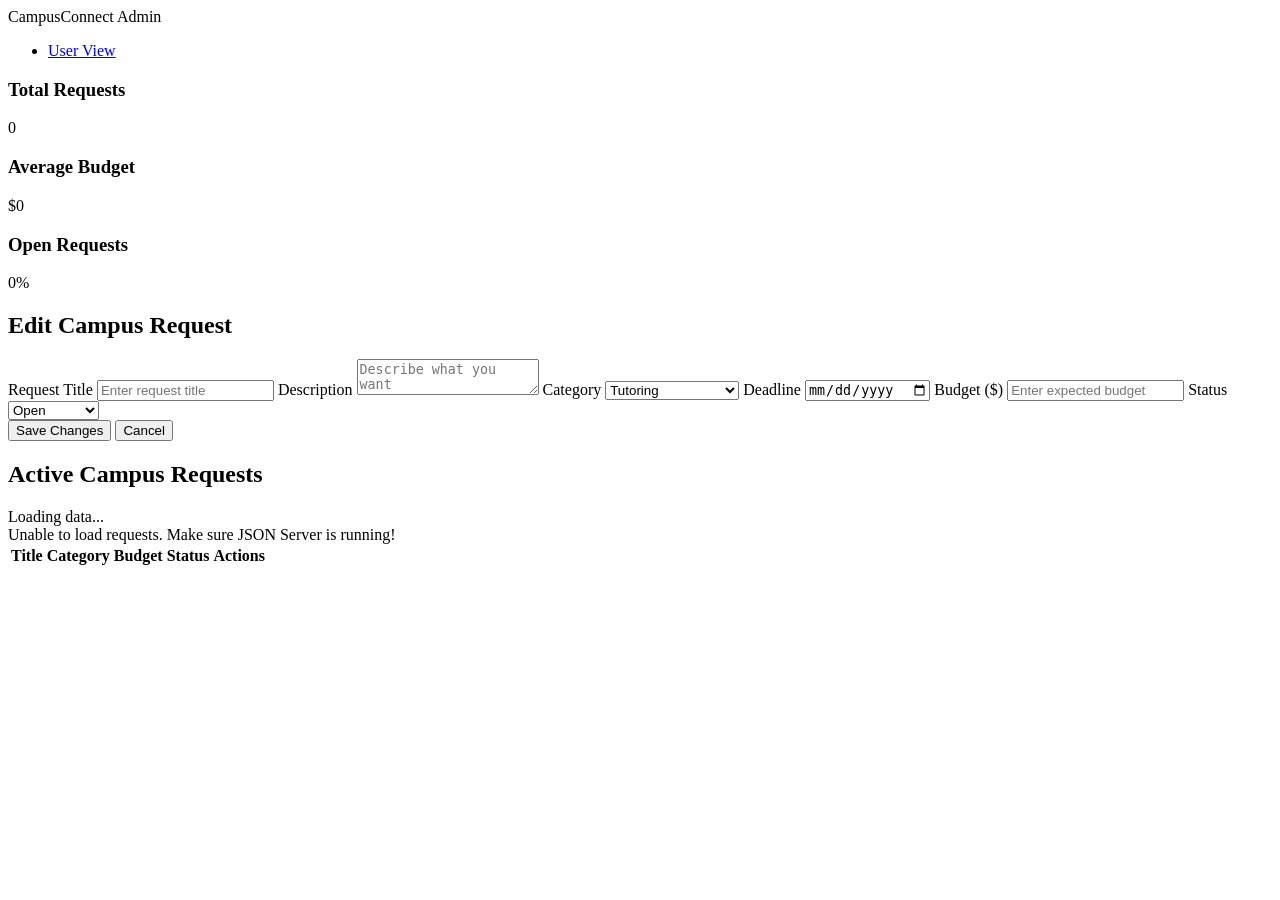
==== admin.html @ a0777a3f "admin.html page is created and styled , also changes color of almost evrything" ====
<!DOCTYPE html>
<html lang="en">
<head>
    <meta charset="UTF-8">
    <meta name="viewport" content="width=device-width, initial-scale=1.0">
    <title>Admin Dashboard - CampusConnect</title>
    <link rel="stylesheet" href="css/style.css">
</head>
<body class="admin-page">

    <nav class="navbar admin-navbar">
        <div class="logo">
            CampusConnect <span class="admin-badge">Admin</span>
        </div>
        <ul class="nav-links">
            <li><a href="home.html" class="register-btn">User View</a></li>
        </ul>
    </nav>

    <main class="admin-container">
        
        <section class="admin-stats">
            <div class="stat-card">
                <h3>Total Requests</h3>
                <p id="stat-total" class="stat-number">0</p>
            </div>
            <div class="stat-card">
                <h3>Average Budget</h3>
                <p id="stat-avg-budget" class="stat-number">$0</p>
            </div>
            <div class="stat-card">
                <h3>Open Requests</h3>
                <p id="stat-open-percentage" class="stat-number">0%</p>
            </div>
        </section>

        <section id="edit-section" class="card admin-edit-card hidden">
            <h2>Edit Campus Request</h2>
            <form id="edit-form" class="fields">
                <input type="hidden" id="edit-id">
                
                <label for="edit-title">Request Title</label>
                <input type="text" id="edit-title" required placeholder="Enter request title">
                
                <label for="edit-description">Description</label>
                <textarea id="edit-description" required placeholder="Describe what you want"></textarea>
                
                <label for="edit-category">Category</label>
                <select id="edit-category">
                    <option value="Tutoring">Tutoring</option>
                    <option value="Graphic Design">Graphic Design</option>
                    <option value="Programming Help">Programming Help</option>
                    <option value="Laptop Repair">Laptop Repair</option>
                    <option value="Photography">Photography</option>
                    <option value="Other">Other</option>
                </select>

                <label for="edit-deadline">Deadline</label>
                <input type="date" id="edit-deadline" required>

                <label for="edit-budget">Budget ($)</label>
                <input type="number" id="edit-budget" required placeholder="Enter expected budget">

                <label for="edit-status">Status</label>
                <select id="edit-status">
                    <option value="Open">Open</option>
                    <option value="In Progress">In Progress</option>
                    <option value="Completed">Completed</option>
                </select>

                <div class="form-actions">
                    <button type="submit" class="save-btn">Save Changes</button>
                    <button type="button" id="cancel-edit" class="cancel-btn">Cancel</button>
                </div>
            </form>
        </section>

        <section class="admin-table-section">
            <h2>Active Campus Requests</h2>
            
            <div id="admin-loading" class="status-message">Loading data...</div>
            <div id="admin-error" class="status-message error-message hidden">Unable to load requests. Make sure JSON Server is running!</div>
            
            <div class="table-responsive">
                <table class="admin-table">
                    <thead>
                        <tr>
                            <th>Title</th>
                            <th>Category</th>
                            <th>Budget</th>
                            <th>Status</th>
                            <th>Actions</th>
                        </tr>
                    </thead>
                    <tbody id="admin-requests-table">

                    </tbody>
                </table>
            </div>
        </section>

    </main>

    <script src="js/admin.js"></script>
</body>
</html>
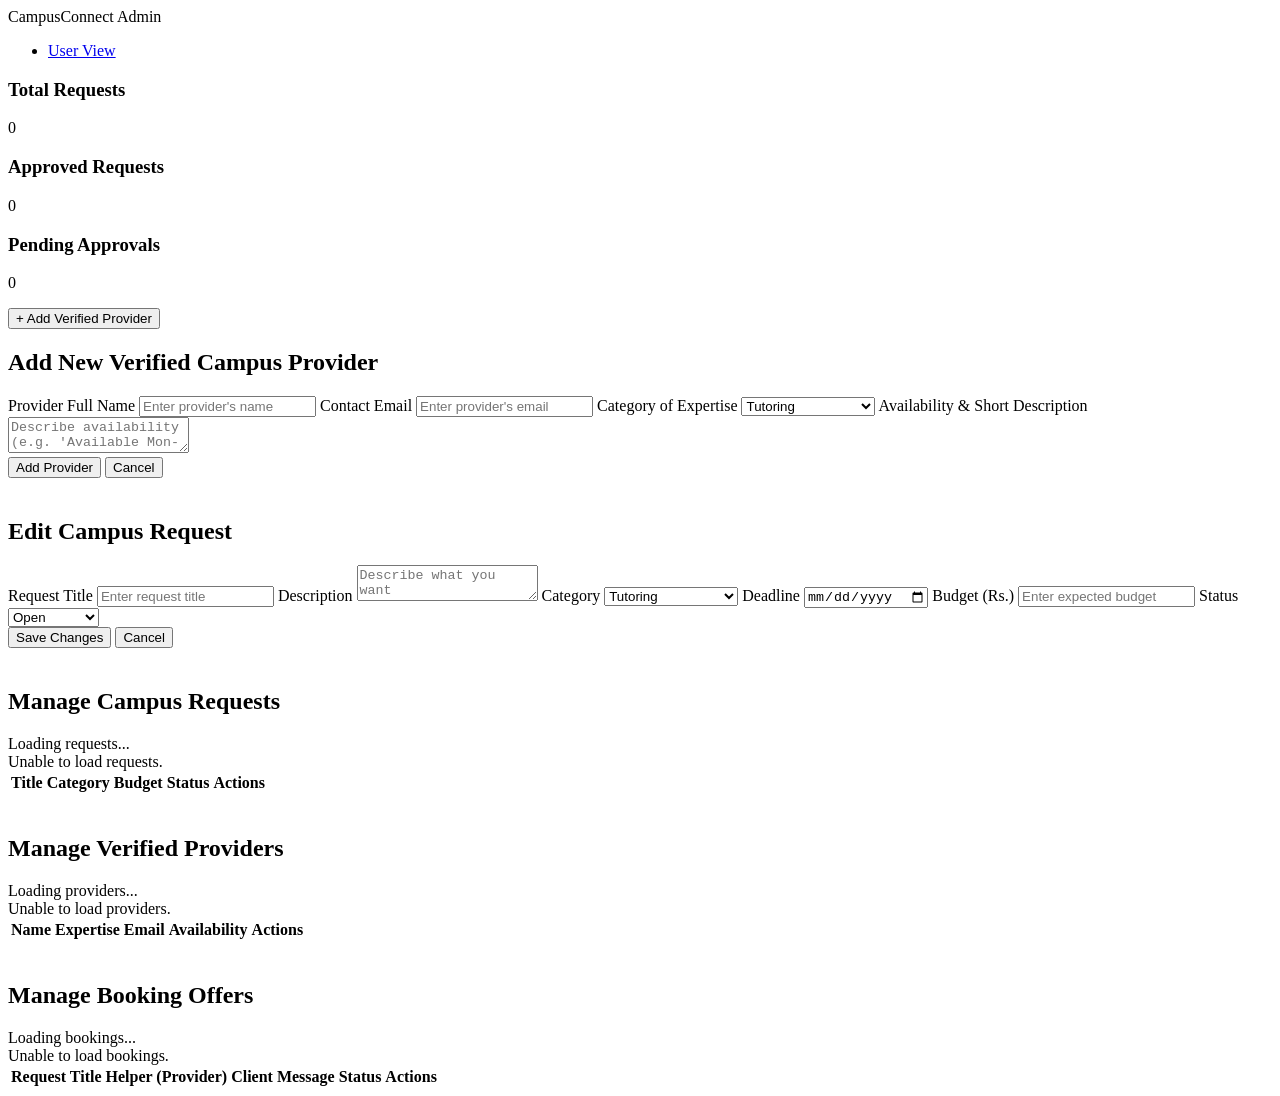
==== commit a85bb351: "created admin.html and admin.js" ====
--- a/admin.html
+++ b/admin.html
@@ -22,19 +22,52 @@
         <section class="admin-stats">
             <div class="stat-card">
                 <h3>Total Requests</h3>
-                <p id="stat-total" class="stat-number">0</p>
+                <p id="stat-total-requests" class="stat-number">0</p>
             </div>
             <div class="stat-card">
-                <h3>Average Budget</h3>
-                <p id="stat-avg-budget" class="stat-number">$0</p>
+                <h3>Approved Requests</h3>
+                <p id="stat-approved-requests" class="stat-number">0</p>
             </div>
             <div class="stat-card">
-                <h3>Open Requests</h3>
-                <p id="stat-open-percentage" class="stat-number">0%</p>
+                <h3>Pending Approvals</h3>
+                <p id="stat-pending-approvals" class="stat-number">0</p>
             </div>
         </section>
 
-        <section id="edit-section" class="card admin-edit-card hidden">
+        <div class="admin-action-trigger" style="text-align: left;">
+            <button id="toggle-provider-btn" class="add-provider-trigger-btn">+ Add Verified Provider</button>
+        </div>
+
+        <section id="provider-form-container" class="card admin-edit-card hidden" style="margin-bottom: 40px;">
+            <h2>Add New Verified Campus Provider</h2>
+            <form id="provider-form" class="fields">
+                <label for="provider-name">Provider Full Name</label>
+                <input type="text" id="provider-name" required placeholder="Enter provider's name">
+                
+                <label for="provider-email">Contact Email</label>
+                <input type="email" id="provider-email" required placeholder="Enter provider's email">
+                
+                <label for="provider-category">Category of Expertise</label>
+                <select id="provider-category">
+                    <option value="Tutoring">Tutoring</option>
+                    <option value="Graphic Design">Graphic Design</option>
+                    <option value="Programming Help">Programming Help</option>
+                    <option value="Laptop Repair">Laptop Repair</option>
+                    <option value="Photography">Photography</option>
+                    <option value="Other">Other</option>
+                </select>
+
+                <label for="provider-avail">Availability & Short Description</label>
+                <textarea id="provider-avail" required placeholder="Describe availability (e.g. 'Available Mon-Wed 10 AM - 4 PM')"></textarea>
+
+                <div class="form-actions">
+                    <button type="submit" class="save-btn">Add Provider</button>
+                    <button type="button" id="cancel-provider" class="cancel-btn">Cancel</button>
+                </div>
+            </form>
+        </section>
+
+        <section id="edit-section" class="card admin-edit-card hidden" style="margin-bottom: 40px;">
             <h2>Edit Campus Request</h2>
             <form id="edit-form" class="fields">
                 <input type="hidden" id="edit-id">
@@ -58,7 +91,7 @@
                 <label for="edit-deadline">Deadline</label>
                 <input type="date" id="edit-deadline" required>
 
-                <label for="edit-budget">Budget ($)</label>
+                <label for="edit-budget">Budget (Rs.)</label>
                 <input type="number" id="edit-budget" required placeholder="Enter expected budget">
 
                 <label for="edit-status">Status</label>
@@ -76,10 +109,9 @@
         </section>
 
         <section class="admin-table-section">
-            <h2>Active Campus Requests</h2>
-            
-            <div id="admin-loading" class="status-message">Loading data...</div>
-            <div id="admin-error" class="status-message error-message hidden">Unable to load requests. Make sure JSON Server is running!</div>
+            <h2>Manage Campus Requests</h2>
+            <div id="admin-requests-loading" class="status-message">Loading requests...</div>
+            <div id="admin-requests-error" class="status-message error-message hidden">Unable to load requests.</div>
             
             <div class="table-responsive">
                 <table class="admin-table">
@@ -93,7 +125,52 @@
                         </tr>
                     </thead>
                     <tbody id="admin-requests-table">
+                    </tbody>
+                </table>
+            </div>
+        </section>
 
+        <section class="admin-table-section" style="margin-top: 40px;">
+            <h2>Manage Verified Providers</h2>
+            <div id="admin-providers-loading" class="status-message">Loading providers...</div>
+            <div id="admin-providers-error" class="status-message error-message hidden">Unable to load providers.</div>
+            
+            <div class="table-responsive">
+                <table class="admin-table">
+                    <thead>
+                        <tr>
+                            <th>Name</th>
+                            <th>Expertise</th>
+                            <th>Email</th>
+                            <th>Availability</th>
+                            <th>Actions</th>
+                        </tr>
+                    </thead>
+                    <tbody id="admin-providers-table">
+                    </tbody>
+                </table>
+            </div>
+        </section>
+
+        <section class="admin-table-section" style="margin-top: 40px;">
+            <h2>Manage Booking Offers</h2>
+            <div id="admin-bookings-loading" class="status-message">Loading bookings...</div>
+            <div id="admin-bookings-error" class="status-message error-message hidden">Unable to load bookings.</div>
+            
+            <div class="table-responsive">
+                <table class="admin-table">
+                    <thead>
+                        <tr>
+                            <th>Request Title</th>
+                            <th>Helper (Provider)</th>
+                            <th>Client</th>
+                            <th>Message</th>
+                            <th>Status</th>
+                            <th>Actions</th>
+                        </tr>
+                    </thead>
+                    <tbody id="admin-bookings-table">
+                        <!-- Dynamic rows -->
                     </tbody>
                 </table>
             </div>
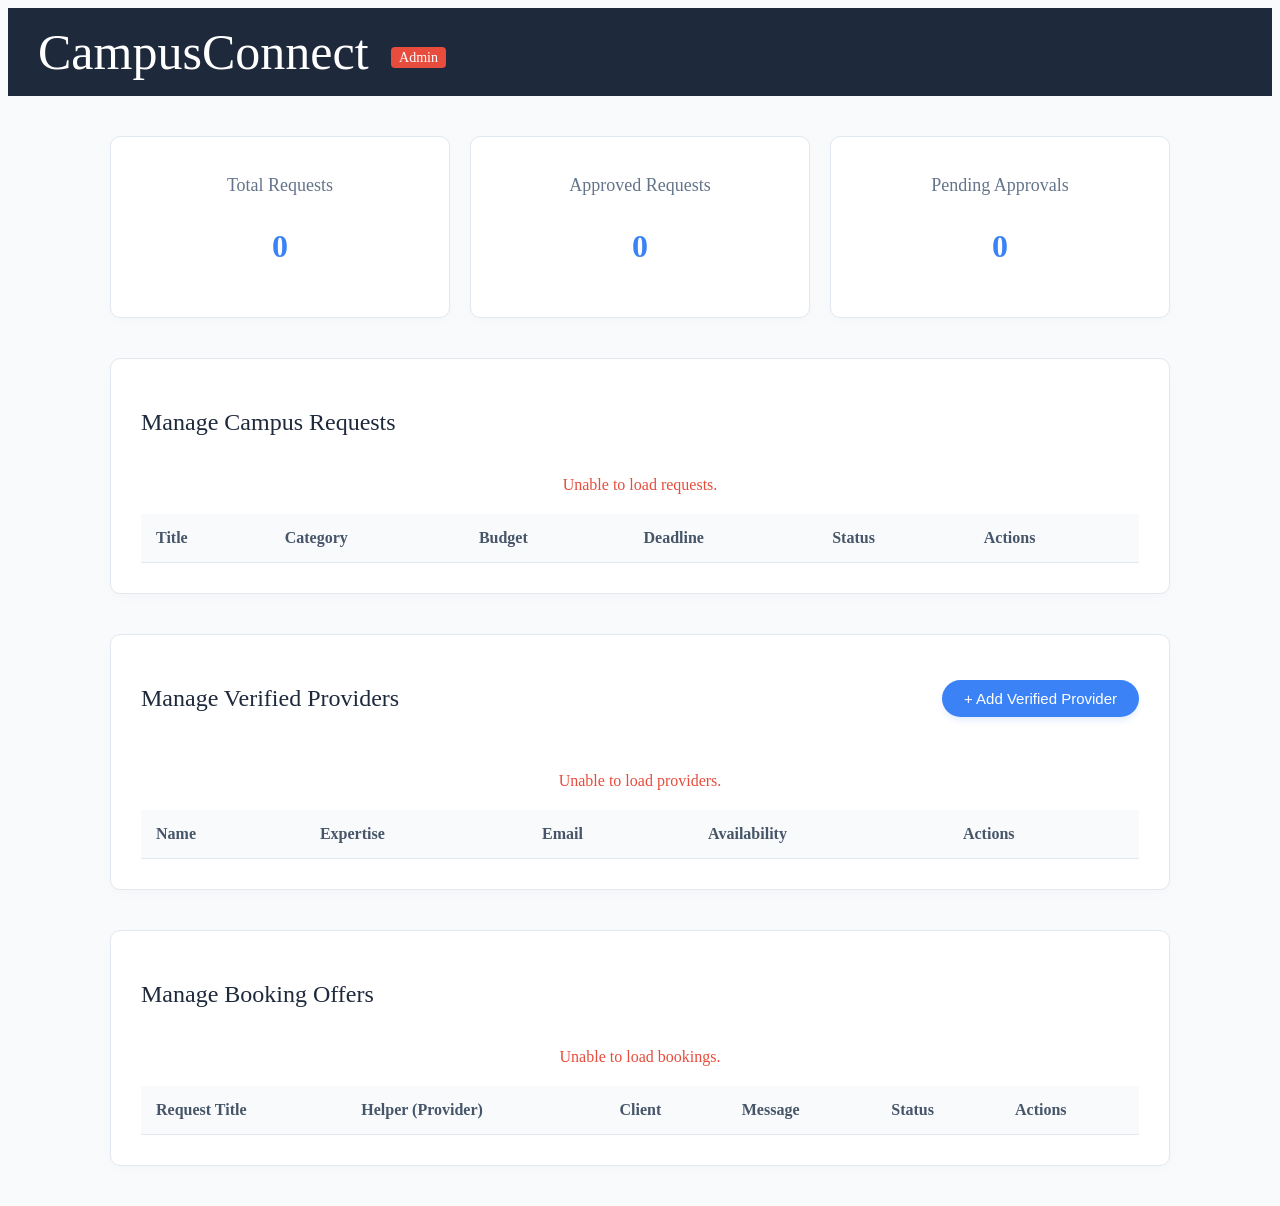
==== commit 2217d5b4: "final clear working version of project" ====
--- a/admin.html
+++ b/admin.html
@@ -4,7 +4,7 @@
     <meta charset="UTF-8">
     <meta name="viewport" content="width=device-width, initial-scale=1.0">
     <title>Admin Dashboard - CampusConnect</title>
-    <link rel="stylesheet" href="css/style.css">
+    <link rel="stylesheet" href="style.css">
 </head>
 <body class="admin-page">
 
@@ -12,9 +12,9 @@
         <div class="logo">
             CampusConnect <span class="admin-badge">Admin</span>
         </div>
-        <ul class="nav-links">
-            <li><a href="home.html" class="register-btn">User View</a></li>
-        </ul>
+        <!-- <ul class="nav-links">
+            <li><a href="index.html#home" class="register-btn">User View</a></li>
+        </ul> -->
     </nav>
 
     <main class="admin-container">
@@ -32,39 +32,6 @@
                 <h3>Pending Approvals</h3>
                 <p id="stat-pending-approvals" class="stat-number">0</p>
             </div>
-        </section>
-
-        <div class="admin-action-trigger" style="text-align: left;">
-            <button id="toggle-provider-btn" class="add-provider-trigger-btn">+ Add Verified Provider</button>
-        </div>
-
-        <section id="provider-form-container" class="card admin-edit-card hidden" style="margin-bottom: 40px;">
-            <h2>Add New Verified Campus Provider</h2>
-            <form id="provider-form" class="fields">
-                <label for="provider-name">Provider Full Name</label>
-                <input type="text" id="provider-name" required placeholder="Enter provider's name">
-                
-                <label for="provider-email">Contact Email</label>
-                <input type="email" id="provider-email" required placeholder="Enter provider's email">
-                
-                <label for="provider-category">Category of Expertise</label>
-                <select id="provider-category">
-                    <option value="Tutoring">Tutoring</option>
-                    <option value="Graphic Design">Graphic Design</option>
-                    <option value="Programming Help">Programming Help</option>
-                    <option value="Laptop Repair">Laptop Repair</option>
-                    <option value="Photography">Photography</option>
-                    <option value="Other">Other</option>
-                </select>
-
-                <label for="provider-avail">Availability & Short Description</label>
-                <textarea id="provider-avail" required placeholder="Describe availability (e.g. 'Available Mon-Wed 10 AM - 4 PM')"></textarea>
-
-                <div class="form-actions">
-                    <button type="submit" class="save-btn">Add Provider</button>
-                    <button type="button" id="cancel-provider" class="cancel-btn">Cancel</button>
-                </div>
-            </form>
         </section>
 
         <section id="edit-section" class="card admin-edit-card hidden" style="margin-bottom: 40px;">
@@ -108,6 +75,7 @@
             </form>
         </section>
 
+        <!-- 1. MANAGE REQUESTS SECTION -->
         <section class="admin-table-section">
             <h2>Manage Campus Requests</h2>
             <div id="admin-requests-loading" class="status-message">Loading requests...</div>
@@ -120,6 +88,7 @@
                             <th>Title</th>
                             <th>Category</th>
                             <th>Budget</th>
+                            <th>Deadline</th> <!-- Task 1: Added Column Header -->
                             <th>Status</th>
                             <th>Actions</th>
                         </tr>
@@ -130,8 +99,42 @@
             </div>
         </section>
 
+        <!-- 2. MANAGE VERIFIED PROVIDERS (Relocated Add Button Control & Form to Top) -->
         <section class="admin-table-section" style="margin-top: 40px;">
-            <h2>Manage Verified Providers</h2>
+            <div class="table-header-flex" style="display: flex; justify-content: space-between; align-items: center; margin-bottom: 20px;">
+                <h2>Manage Verified Providers</h2>
+                <button id="toggle-provider-btn" class="add-provider-trigger-btn" style="margin-bottom: 0;">+ Add Verified Provider</button>
+            </div>
+
+            <section id="provider-form-container" class="card admin-edit-card hidden" style="margin-bottom: 40px; border: 1px solid #cbd5e1; box-shadow: none;">
+                <h2>Add New Verified Campus Provider</h2>
+                <form id="provider-form" class="fields">
+                    <label for="provider-name">Provider Full Name</label>
+                    <input type="text" id="provider-name" required placeholder="Enter provider's name">
+                    
+                    <label for="provider-email">Contact Email</label>
+                    <input type="email" id="provider-email" required placeholder="Enter provider's email">
+                    
+                    <label for="provider-category">Category of Expertise</label>
+                    <select id="provider-category">
+                        <option value="Tutoring">Tutoring</option>
+                        <option value="Graphic Design">Graphic Design</option>
+                        <option value="Programming Help">Programming Help</option>
+                        <option value="Laptop Repair">Laptop Repair</option>
+                        <option value="Photography">Photography</option>
+                        <option value="Other">Other</option>
+                    </select>
+
+                    <label for="provider-avail">Availability & Short Description</label>
+                    <textarea id="provider-avail" required placeholder="Describe availability (e.g. 'Available Mon-Wed 10 AM - 4 PM')"></textarea>
+
+                    <div class="form-actions">
+                        <button type="submit" class="save-btn">Add Provider</button>
+                        <button type="button" id="cancel-provider" class="cancel-btn">Cancel</button>
+                    </div>
+                </form>
+            </section>
+
             <div id="admin-providers-loading" class="status-message">Loading providers...</div>
             <div id="admin-providers-error" class="status-message error-message hidden">Unable to load providers.</div>
             
@@ -152,6 +155,7 @@
             </div>
         </section>
 
+        <!-- 3. MANAGE BOOKING OFFERS -->
         <section class="admin-table-section" style="margin-top: 40px;">
             <h2>Manage Booking Offers</h2>
             <div id="admin-bookings-loading" class="status-message">Loading bookings...</div>
@@ -170,7 +174,6 @@
                         </tr>
                     </thead>
                     <tbody id="admin-bookings-table">
-                        <!-- Dynamic rows -->
                     </tbody>
                 </table>
             </div>
@@ -178,6 +181,6 @@
 
     </main>
 
-    <script src="js/admin.js"></script>
+    <script src="admin.js"></script>
 </body>
 </html>
--- a/style.css
+++ b/style.css
@@ -0,0 +1,1469 @@
+*, *:before, *:after {
+    box-sizing: border-box !important;
+}
+
+body {
+    background-color: #f8fafc; 
+    color: #1e293b;            
+    /* font-family: sans-serif;    */
+}
+
+.navbar{
+    display: flex;
+    justify-content: space-between;
+    align-items: center ;
+    padding: 20px;
+    width: 100%;
+    box-sizing: border-box;
+}
+.logo{
+    font-size: 50px;
+    font-weight: 100;
+}
+.nav-links{
+    /* transition: o.4s; */
+    display: flex;
+    /* display: inline-block; */
+    gap: 30px;
+    list-style: none;
+}
+/* .nav-links a{
+    display: inline-block;
+    line-height: 1;
+} */
+
+.user-actions{
+    gap: 10px;
+    display: flex;
+    align-items: center;
+    /* border: 1px solid red; */
+}
+
+.user-profile-link {
+    text-decoration: none !important;
+    transition: 0.3s;
+    display: inline-block;
+}
+
+.user-profile-link:hover .user-profile {
+    color: #3b82f6; 
+    cursor: pointer;
+    transform: scale(1.05); 
+}
+
+/* .login-nav-btn {
+    transition: 0.4s;
+    display: inline-block;
+    border: 2px solid #3b82f6; 
+    color: #3b82f6 !important; 
+    padding: 3px 26px; 
+    border-radius: 10px;
+    text-decoration: none;
+    font-size: 16px;
+    font-weight: 500;
+}
+
+.login-nav-btn:hover {
+    background-color: rgba(59, 130, 246, 0.08); 
+    transform: translateY(-4px);
+    box-shadow: 0 4px 10px rgba(59, 130, 246, 0.15);
+} */
+
+/* .register-btn{
+    transition: 0.4s;
+    display: inline-block;
+    background-color: #3b82f6;
+    color: white;
+    padding: 5px 30px;
+    border-radius: 10px;
+    text-decoration: none; */
+    /* transform: translateY(-4px); */
+    /* box-shadow: 0 4px 10px rgb(0, 0, 0.5); */
+/* } */
+/* .register-btn:hover{
+    transform: translateY(-4px);
+    box-shadow: 0 4px 10px rgba(0, 0, 0, 0.5) ;
+    background-color: #2563eb;
+} */
+
+
+.nav-links a.login-nav-btn,
+.nav-links a.register-btn {
+    background-color: #3b82f6 !important; 
+    color: #ffffff !important;            
+    padding: 8px 24px !important;        
+    font-size: 16px !important;           
+    font-weight: 500 !important;
+    border-radius: 10px !important;
+    border: none !important;              
+    transition: 0.4s;
+    display: inline-block;
+    text-decoration: none !important;
+}
+
+.nav-links a.login-nav-btn:hover,
+.nav-links a.register-btn:hover {
+    background-color: #2563eb !important; 
+    transform: translateY(-4px);
+    box-shadow: 0 4px 10px rgba(0,0, 0, 0.3);
+}
+
+.nav-links a{
+    text-decoration: none;
+    color: black;
+    font-size: 20px;
+    font-weight: 500;
+}
+
+.hero{
+    padding: 40px 20px;
+    /* content: 10px 18px; */
+    background: linear-gradient(135deg, #1e293b 0%, #3b82f6 100%); 
+    /* background-color: rgb(132, 180, 202); */
+    color: white;
+}
+
+.hero-content{
+    text-align: center;
+}
+
+.hero-content h1{
+    /* padding: 40px 20px; */
+    font-size: 48px;
+    margin-bottom: 20px;
+}
+
+.hero-content p{
+    /* padding: 10px; */
+    /* text-align: ; */
+    font-size: 18px;
+    margin-bottom: 25px;
+}
+
+.hero-btn{
+    transition: 0.4s;
+    display: inline-block;
+    background-color: #3b82f6;
+    color: white;
+    padding: 10px 18px;
+    border-radius: 10px;
+    text-decoration: none;
+}
+.hero-btn:hover{
+    transform: translateY(-4px);
+    box-shadow: 0 4px 10px rgba(0, 0, 0, 0.5);
+    background-color: #2563eb;
+}
+
+/* .categories{
+    display: grid;
+    grid-template-columns: max-content;
+     gap: 10px; 
+}
+
+ .category-grid{
+    gap: 30px;
+    padding: 10px 18px;
+    box-shadow: inset;
+} */ 
+
+.categories{
+    padding: 60px 20px;
+    text-align: center;
+}
+
+.categories h2{
+    font-size: 30px;
+    font-weight: 100;
+}
+
+.category-grid{
+    /* border: 2px solid black; */
+    display: grid;
+    grid-template-columns:1fr 1fr 1fr ; /*repeat(3,1fr);/*100px 100px 100px;
+    /* grid-template-rows: 100px 100px;  */
+    gap: 30px;
+    margin-top: 30px; 
+}
+
+.category-card{
+    /* border: 2px solid black; */
+    /* height: 55px;
+    width: 55px; */
+    border: 1px solid #e2e8f0;
+    transition: 0.4s; 
+    padding: 20px; 
+    background: #ffffff;
+    border-radius: 10px;
+    box-shadow: 0 4px 10px rgba(0,0,0,0.05); 
+}
+
+.category-card:hover{
+    box-shadow:4px 8px 20px rgba(0,0,0,0.5);
+    /* transition: 0.4s; */
+    transform: translateY(-4px); /*(4px)*/
+}
+
+.how-it-works{
+
+    text-align: center;
+    padding: 40px;
+}
+.how-it-works h2{
+    font-size: 30px;
+    font-weight: 100;
+}
+.steps{
+    display: flex;
+    /* flex: 1; */
+    gap: 30px;
+    /* background-color: antiquewhite; */
+}
+
+.step-card{
+    flex: 1;
+    background-color: antiquewhite;
+    border-radius: 10px;
+    box-shadow: 0 4px 12px rgba(0,0,0,0.15);/* box-shadow: 4px 8px 20px rgb(78, 75, 75); */
+    padding: 30px;
+}
+
+
+/* .page_header{
+    text-align: center;
+}
+
+.fields{
+    text-align: center;
+}
+
+.card h2{
+    text-align: center;
+}
+
+.card p{
+    text-align: center;
+} */
+
+.register{
+    /* border-radius: 10px; */
+    display: flex;
+    flex-direction: column;
+    align-items: center;
+    min-height: 100vh;
+    /* padding: 40px;
+    width: 500px; */
+    /* box-shadow: 0 8px 20px rgba(0,0,0,0.15);
+    background-color: white; */
+}
+
+/* .card{
+    /* gap: 30px; */
+/* }  */
+
+.card{
+    /* text-align: center; */
+    background-color: white;
+    box-shadow: 3 10px 25px rgba(0,0,0,0.3);
+    padding: 40px;
+    width:  500px;
+    /* height: 400px; */
+    /* margin-left: 350px; */
+    border-radius: 20px;
+    /* padding-left: 40px; */
+    /* margin-butto: 40px; */
+}
+
+.fields{
+    display: flex ;
+    flex-direction: column; 
+    /* padding: 100px ; */
+    gap:10px;
+}
+.form_group{
+    display: flex;
+    flex-direction: column;
+    gap: 10px;
+}
+
+.fields input{
+
+    border: 2px solid  gray;
+    border-radius: 8px;
+    padding: 10px;
+    width: 100%;
+    font-size: 16px;
+    transition: 0.4s;
+    outline: none;
+    /* height: fit-content; */
+}
+.fields label{
+    margin-top: 8px;
+    font-size: larger;
+    font-weight: 100;
+}
+.fields input:focus{
+    border-color: rgb(127, 144, 255);
+    box-shadow: 3px 10px 25px rgba(0,0,0,0.3);
+}
+
+.fields button{
+    /* transition: 0.4s; */
+    /* border: black; */
+    /* display: inline; */
+    font-size: large;
+    cursor: pointer;
+    background-color: #3b82f6;
+    border: none;
+    color: white;
+    padding: 10px 18px;
+    border-radius: 10px;
+    transition: 0.3s;
+    /* box-shadow: rgb(0, 0, 0.5) */
+}
+
+
+.fields button:hover{
+    background-color: #2563eb;
+    transform: translateY(-4px); 
+    box-shadow: 3px 10px 25px rgba(0,0,0,0.3);
+}  
+
+.register p{
+    /* background-color:; */
+    font-size: larger;
+}
+.register p a{
+    display: inline-block;
+    transition: all 0.3s ease;
+    text-decoration: none;
+    background-color: #3b82f6;
+    color: white;
+    border-radius: 8px;
+    padding: 4px 8px;
+}
+.register p a:hover{
+    /* display: inline; */
+    background-color: #2563eb;
+    transform: translateY(-4px); 
+    box-shadow: 3px 10px 25px rgba(0,0,0,0.3);
+}
+
+nav .user-actions input{
+    border-radius: 10px;
+    font-size: 14px;
+    border-color: rgb(187, 188, 196);
+    /* box-shadow: 3px 10px 25px rgba(0,0,0,0.3); */
+    padding: 6px 10px;
+    /* outline: ; */
+    transition: all 0.3s ease;
+    outline: none;
+}
+
+.search-container {
+    position: relative;
+    display: inline-block;
+}
+
+.search-results-dropdown {
+    position: absolute;
+    top: 100%;
+    left: 0;
+    width: 100%;
+    background-color: #ffffff;
+    border: 1px solid #cbd5e1;
+    border-radius: 8px;
+    box-shadow: 0 10px 15px -3px rgba(0, 0, 0, 0.1);
+    z-index: 1000;
+    max-height: 250px;
+    overflow-y: auto;
+    margin-top: 5px;
+}
+
+.search-item-link {
+    display: block;
+    padding: 10px 15px;
+    color: #1e293b;
+    text-decoration: none !important;
+    font-size: 14px;
+    font-weight: 500;
+    transition: 0.2s;
+    border-bottom: 1px solid #f1f5f9;
+    text-align: left;
+}
+
+.search-item-link:last-child {
+    border-bottom: none;
+}
+
+.search-item-link:hover {
+    background-color: #f1f5f9;
+    color: #3b82f6; 
+}
+
+
+
+.search-no-results {
+    color: #64748b !important;        
+    cursor: default !important;      
+    background-color: transparent !important;
+}
+
+.search-no-results:hover {
+    background-color: transparent !important; 
+    color: #64748b !important;
+}
+
+.logout-btn{
+    border-radius: 10px;
+    padding: 6px 20px;
+    background-color: #3b82f6;
+    transition: 0.4s;
+    color: white;  
+    border: none; 
+}
+
+.logout-btn:hover{
+    transform: translateY(-4px);
+    box-shadow: 0 4px 10px rgba(0, 0, 0, 0.5) ; 
+    background-color:  #2563eb;  
+}
+
+.user-profile{
+    padding: 6px 10px;
+}
+
+.welcome-section{
+    background: linear-gradient(135deg, #1e293b 0%, #3b82f6 100%);
+    color:white;
+    /* background-color: rgb(132, 180, 202); */
+    text-align: center;
+    padding: 40px 20px;
+    /* margin-top: 20px; */
+}
+
+.welcome-section h1{
+    font-size: 50px;
+    /* font-weight: 100; */
+    margin-bottom: 20px;
+}
+
+.welcome-section p{
+    font-size: 18px;
+    line-height: 30px;
+    margin-bottom: 25px;
+}
+
+.explore-btn{
+    transition: 0.4s;
+    /* display: inline-block; */
+    background-color: #3b82f6;
+    color: white;
+    padding: 10px 18px;
+    border-radius: 10px;
+    border: none;
+    /* text-decoration: none; */
+}
+
+.explore-btn:hover{
+    transform: translateY(-4px);
+    box-shadow: 0 4px 10px rgba(0, 0, 0, 0.5) ; 
+    background-color:  #2563eb; 
+}
+
+.services-section{
+    text-align: center;
+    padding: 60px 20px;
+}
+
+.services-section h2{
+    font-size: 30px;
+    font-weight: 700;
+}
+
+.services-grid{
+    /* border: 2px solid black; */
+    display: grid;
+    grid-template-columns:1fr 1fr 1fr ;
+    gap: 30px;
+    margin-top: 30px;    
+}
+
+.service-card{
+    transition: 0.4s; 
+    padding: 20px; 
+    background: #ffffff;
+    border: 1px solid #e2e8f0;
+    border-radius: 10px;
+    /* box-shadow: 0 4px 10px rgba(0,0,0,0.1);  */
+}
+.service-card h3{
+    font-size: 25px;
+    font-weight: 600;
+    margin-bottom: 30px;
+}
+.service-card p{
+    font-size: 20px;
+    line-height: 1.6;
+    font-weight: 400;
+    margin-bottom: 30px;
+}
+
+.service-card button{
+    border: none;
+    cursor: pointer;
+    transition: 0.4s;
+    background-color: #64748b;
+    color: white;
+    border-radius: 10px;
+    padding: 10px 18px;
+}
+
+.service-card button:hover{
+    transform: translateY(-4px);
+    box-shadow: 0 4px 10px rgba(0, 0, 0, 0.5) ;
+    background-color: #475569;  
+}
+
+.service-card:hover{
+    transform: translateY(-4px);
+    box-shadow: 0 4px 10px rgba(0, 0, 0, 0.8) ; 
+}
+
+.requests-section{
+    text-align: center;
+    padding: 60px 20px;
+}
+
+.requests-list{
+    display: flex;
+    flex-direction: column;
+    margin-top: 30px;
+    gap: 30px;
+}
+
+.requests-header-action {
+    margin-top: 15px;
+    margin-bottom: 30px;
+    display: flex;
+    flex-direction: column;
+    align-items: center;
+    gap: 12px;
+}
+
+.requests-header-action p {
+    font-size: 16px;
+    color: #64748b;
+    margin: 0;
+}
+
+.create-request-section-btn {
+    transition: 0.4s;
+    display: inline-block;
+    background-color: #3b82f6; 
+    color: white;
+    padding: 10px 22px;
+    border-radius: 10px;
+    text-decoration: none;
+    font-weight: 500;
+    box-shadow: 0 4px 6px -1px rgba(59, 130, 246, 0.1);
+}
+
+.create-request-section-btn:hover {
+    background-color: #2563eb; 
+    transform: translateY(-4px);
+    box-shadow: 0 6px 15px rgba(37, 99, 235, 0.25);
+}
+
+.sort-controls {
+    display: flex;
+    align-items: center;
+    gap: 10px;
+    margin-top: 15px;
+}
+
+.sort-controls span {
+    font-size: 14px;
+    color: #64748b;
+    font-weight: 500;
+}
+
+.sort-btn {
+    background-color: #ffffff;
+    border: 1px solid #cbd5e1;
+    color: #475569;
+    padding: 6px 14px;
+    border-radius: 20px; 
+    cursor: pointer;
+    font-size: 13px;
+    font-weight: 500;
+    transition: 0.3s;
+}
+
+.sort-btn:hover {
+    background-color: #f1f5f9;
+    border-color: #94a3b8;
+}
+
+.sort-btn.active {
+    background-color: #3b82f6; 
+    border-color: #3b82f6;
+    color: white;
+}
+
+.requests-grid {
+    display: grid;
+    grid-template-columns: 1fr 1fr 1fr; 
+    gap: 30px;
+    margin-top: 30px;
+}
+.request-card{
+    text-align: left;
+    transition: 0.4s; 
+    padding: 20px; 
+    background: #ffffff;
+    border: 1px solid #e2e8f0;
+    border-radius: 10px;
+}
+
+.request-card h3{
+    font-size: 25px;
+    font-weight: 600;
+    margin-bottom: 30px;
+}
+
+.request-card p{
+    font-size: 16px;
+    line-height: 1.6;
+    color: rgb(90, 90, 90);
+    margin-bottom: 20px;
+}
+
+.request-card button{
+    border: none;
+    cursor: pointer;
+    transition: 0.4s;
+    background-color: #64748b;
+    color: white;
+    border-radius: 10px;
+    padding: 10px 18px;
+}
+
+.request-card button:hover{
+    transform: translateY(-4px);
+    box-shadow: 0 4px 10px rgba(0, 0, 0, 0.5) ; 
+    background-color: #475569;
+}
+
+footer{
+    padding: 20px;
+    text-align: center;
+    background-color:  #0f172a;
+    color: white;
+}
+
+footer p{
+    font-size: 14px;
+    letter-spacing: 0.5px;
+}
+
+.create-request-page{
+    display: flex;
+    flex-direction: column;
+    align-items: center ;
+    min-height: 100vh;
+    padding: 40px 20px;
+}
+
+.request-form{
+    /* background-color: rgb(226, 217, 217); */
+    /* border-radius: 10px; */
+    display: flex;
+    flex-direction: column;
+    gap: 10px;
+    padding: 40px;
+    width: 500px; 
+    /* box-shadow: 0 8px 20px rgba(0,0,0,0.15);
+    background-color: white;  */
+    /* text-align: center; */
+    /* background-color: white;
+    box-shadow: 3 10px 25px rgba(0,0,0,0.3);
+    padding: 40px;
+    width:  500px;
+    /* height: 400px; */
+    /* margin-left: 350px; */
+    /* border-radius: 20px; */
+    /* padding-left: 40px; */
+    /* margin-butto: 40px; */ 
+}
+
+.request-form input,.request-form select, .request-form textarea{
+    border: 2px solid  gray;
+    border-radius: 8px;
+    padding: 10px;
+    width: 100%;
+    font-size: 16px;
+    transition: 0.4s;
+    outline: none;
+}
+
+.request-form label{
+    margin-top: 8px;
+    font-size: larger;
+    font-weight: 100;
+}
+
+.request-form input:focus,.request-form select:focus, .request-form textarea:focus{
+    border-color: rgb(127, 144, 255);
+    box-shadow: 3px 10px 25px rgba(0,0,0,0.3);
+}
+
+.request-form button{
+    font-size: large;
+    cursor: pointer;
+    background-color: #3b82f6;
+    border: none;
+    color: white;
+    padding: 10px 18px;
+    border-radius: 10px;
+    transition: 0.3s;
+}
+
+.request-form button:hover{
+    background-color:  #2563eb;
+    transform: translateY(-4px); 
+    box-shadow: 3px 10px 25px rgba(0,0,0,0.3);
+}
+
+/* .request-details-page{
+    display: flex;
+    flex-direction: column;
+    align-items: center ;
+    min-height: 100vh;
+    padding: 40px 20px;
+    justify-content: center;
+}
+
+.request-details-card{
+    display: flex;
+    flex-direction: column;
+    gap: 10px;
+    padding: 40px;
+    width: 500px; 
+    transition: 0.4s; 
+    padding: 40px; 
+    background: rgb(226, 217, 217);
+    border-radius: 10px;
+} */
+
+.request-details-page{
+    display: flex;
+    flex-direction: column;
+    justify-content: center;
+    align-items: center;
+    min-height: 100vh;
+    padding: 40px 20px;
+}
+.request-details-card{
+    width: 700px;
+    padding: 20px 0;
+}
+/*.request-details-card{
+    background-color: white;
+    width: 700px;
+    padding: 40px;
+    border-radius: 20px;
+    box-shadow: 0 8px 20px rgba(0,0,0,0.15);
+} */
+
+.request-details-card h1{
+    font-size: 36px;
+    font-weight: 100;
+    margin-bottom: 25px;
+}
+
+.request-details-card p{
+    font-size: 18px;
+    line-height: 1.7;
+    color: rgb(80, 80, 80);
+}
+
+.request-details-card.card {
+    width: 700px !important;
+    margin-top: 40px !important;
+}
+
+.request-details-card .request-meta {
+    margin-bottom: 35px !important;
+}
+
+.request-meta{
+    margin-top: 30px;
+    padding-top: 20px;
+    border-top: 1px solid rgb(220, 220, 220);
+}
+
+.request-meta p{
+    margin-bottom: 15px;
+    font-size: 17px;
+}
+
+.request-meta strong{
+    color: black;
+}
+
+.request-actions{
+    display: flex;
+    gap: 20px;
+    margin-top: 35px;
+}
+
+.request-actions button{
+    background-color:rgb(108, 114, 155);
+    padding: 12px 22px;
+    border: none;
+    border-radius: 10px;
+    /* background-color: rgb(98, 99, 96); */
+    color: white;
+    font-size: 15px;
+    cursor: pointer;
+    transition: 0.4s;
+}
+
+.request-actions button:hover{
+    background-color: rgb(68, 89, 89);
+    transform: translateY(-4px);
+    box-shadow: 0 4px 10px rgba(0,0,0,0.4);
+}
+
+.submit-btn {
+    background-color: #3b82f6 !important;
+    color: white !important;
+    border: none;
+    border-radius: 8px;
+    padding: 10px 18px;
+    font-size: 16px;
+    font-weight: 500;
+    cursor: pointer;
+    transition: 0.3s;
+    width: 100%; 
+}
+
+.submit-btn:hover {
+    background-color: #2563eb !important; 
+    transform: translateY(-4px);
+    box-shadow: 0 4px 10px rgba(37, 99, 235, 0.3);
+}
+
+.profile-page{
+    display: flex;
+    flex-direction: column;
+    /* justify-content: center; */
+    align-items: center;
+    min-height: 100vh;
+    padding-bottom: 40px;
+    background-color: #f8fafc;
+    /* padding: 40px 20px; */
+}
+
+.profile-container{
+    width: 700px;
+    padding: 20px 0;
+}
+
+.profile-container.card {
+    width: 700px !important;
+    margin-top: 40px !important;
+}
+
+.profile-container .form-actions {
+    margin-top: 30px !important;
+}
+
+.profile-header h1{
+    font-size: 38px;
+    font-weight: 100;
+    margin-bottom: 15px;
+}
+
+.profile-header p{
+    font-size: 18px;
+    line-height: 1.7;
+    color: rgb(90, 90, 90);
+    margin-bottom: 35px;
+}
+
+.profile-info{
+    border-top: 1px solid rgb(220,220,220);
+    padding-top: 25px;
+}
+
+.profile-info p{
+    font-size: 18px;
+    margin-bottom: 18px;
+    color: rgb(70,70,70);
+}
+
+.profile-info strong{
+    color: black;
+}
+
+.profile-activity{
+    margin-top: 40px;
+}
+
+.profile-activity h2{
+    font-size: 28px;
+    font-weight: 100;
+    margin-bottom: 25px;
+}
+
+.activity-list{
+    display: flex;
+    flex-direction: column;
+    gap: 20px;
+}
+
+.activity-item{
+    padding: 20px;
+    border: 1px solid #e2e8f0;
+    border-radius: 10px;
+    background-color: #ffffff;
+    transition: 0.4s;
+}
+
+.activity-item p{
+    font-size: 17px;
+    color: rgb(60,60,60);
+}
+
+.activity-item:hover{
+    transform: translateY(-4px);
+    box-shadow: 0 4px 10px rgba(0,0,0,0.25);
+}
+
+.admin-navbar {
+    background-color: #1e293b;
+    padding: 15px 30px;
+}
+
+.admin-navbar .logo, 
+.admin-navbar .nav-links a {
+    color: white;
+}
+
+.admin-badge {
+    background-color: #e74c3c;
+    color: white;
+    font-size: 14px;
+    padding: 3px 8px;
+    border-radius: 4px;
+    margin-left: 10px;
+    vertical-align: middle;
+}
+
+.admin-page {
+    background-color: #f8fafc; 
+    min-height: 100vh;
+}
+
+.admin-container {
+    max-width: 1100px;
+    margin: 40px auto;
+    padding: 0 20px;
+}
+
+.admin-stats {
+    display: flex;
+    gap: 20px;
+    margin-bottom: 40px;
+}
+
+.stat-card {
+    flex: 1;
+    background-color: #ffffff; 
+    border: 1px solid #e2e8f0;   
+    border-radius: 10px;
+    padding: 20px;
+    text-align: center;
+    box-shadow: 0 4px 10px rgba(0,0,0,0.02);
+}
+
+.stat-card h3 {
+    font-size: 18px;
+    font-weight: 500;
+    color: #64748b; 
+    margin-bottom: 10px;
+}
+
+.stat-number {
+    font-size: 32px;
+    font-weight: bold;
+    color: #3b82f6; 
+}
+
+.admin-edit-card {
+    margin: 0 auto 40px auto;
+    max-width: 600px;
+    background-color: #ffffff;
+    border: 1px solid #e2e8f0;
+}
+
+.form-actions {
+    display: flex;
+    gap: 15px;
+    margin-top: 15px;
+}
+
+.save-btn {
+    flex: 2;
+    background-color: #3b82f6;
+    color: white;
+    padding: 10px;
+    border: none;
+    border-radius: 8px;
+    cursor: pointer;
+    font-size: 16px;
+    transition: 0.3s;
+}
+
+.save-btn:hover {
+    background-color: #2563eb;
+}
+
+.cancel-btn {
+    flex: 1;
+    background-color: #64748b;
+    color: white;
+    padding: 10px;
+    border: none;
+    border-radius: 8px;
+    cursor: pointer;
+    font-size: 16px;
+    transition: 0.3s;
+}
+
+.cancel-btn:hover {
+    background-color: #475569;
+}
+
+.admin-table-section {
+    background-color: #ffffff;
+    border: 1px solid #e2e8f0;   
+    padding: 30px;
+    border-radius: 10px;
+    box-shadow: 0 4px 12px rgba(0,0,0,0.02);
+}
+
+.admin-table-section h2 {
+    margin-bottom: 20px;
+    font-size: 24px;
+    font-weight: 500;
+    color: #1e293b;
+}
+
+.table-responsive {
+    overflow-x: auto;
+}
+
+.admin-table {
+    width: 100%;
+    border-collapse: collapse;
+    text-align: left;
+}
+
+.admin-table th, 
+.admin-table td {
+    padding: 15px;
+    border-bottom: 1px solid #e2e8f0;
+}
+
+.admin-table th {
+    background-color: #f8fafc; 
+    color: #475569;
+    font-weight: 600;
+}
+
+.admin-table tbody tr:hover {
+    background-color: #f8fafc;
+}
+
+.admin-table button {
+    padding: 8px 12px;
+    border: none;
+    border-radius: 6px;
+    cursor: pointer;
+    font-size: 14px;
+    transition: 0.3s;
+    color: white;
+    margin-right: 5px;
+}
+
+.admin-table .edit-btn {
+    background-color: #3b82f6;
+}
+
+.admin-table .edit-btn:hover {
+    background-color: #2563eb;
+}
+
+.admin-table .delete-btn {
+    background-color: #e74c3c;
+}
+
+.admin-table .delete-btn:hover {
+    background-color: #c0392b;
+}
+
+.hidden {
+    display: none !important;
+}
+
+.status-message {
+    padding: 20px;
+    text-align: center;
+    font-size: 16px;
+    color: #64748b;
+}
+
+.error-message {
+    color: #e74c3c;
+    font-weight: 500;
+}
+
+.admin-navbar .nav-links {
+    align-items: center;
+}
+
+.admin-navbar .nav-links .register-btn {
+    display: inline-block;
+    text-decoration: none;
+    background-color: #3b82f6;
+    color: white;
+}
+
+.admin-navbar .nav-links .register-btn:hover {
+    background-color: #2563eb;
+}
+
+
+.request-desc {
+    font-size: 15px;
+    line-height: 1.6;
+    color: #475569;
+    margin-bottom: 20px;
+}
+
+.request-meta {
+    margin: 20px 0;
+    text-align: left;
+    font-size: 15px;
+    color: #64748b; 
+    border-top: 1px solid #e2e8f0; 
+    padding-top: 15px;
+}
+
+.request-meta p {
+    margin: 6px 0; 
+}
+
+.request-meta strong {
+    color: #1e293b;
+}
+
+
+.contact-btn {
+    border: none;
+    cursor: pointer;
+    transition: 0.4s;
+    background-color: #64748b;
+    color: white;
+    border-radius: 10px;
+    padding: 10px 18px;
+    font-size: 14px;
+    font-weight: 500;
+}
+
+.contact-btn:hover {
+    background-color: #475569; 
+    transform: translateY(-4px);
+    box-shadow: 0 4px 10px rgba(0, 0, 0, 0.15);
+}
+
+
+.inline-error-text {
+    color: #e74c3c; 
+    display: block;
+    margin-top: 5px;
+    font-size: 13px;
+    font-weight: 500;
+}
+
+.form-alert {
+    padding: 10px;
+    border-radius: 8px;
+    margin-bottom: 15px;
+    text-align: center;
+    font-size: 14px;
+    font-weight: 500;
+}
+
+.alert-error {
+    background-color: #fadbd8;
+    color: #78281f;
+    border: 1px solid #f5b7b1;
+}
+
+.alert-success {
+    background-color: #d4efdf;
+    color: #145a32;
+    border: 1px solid #abebc6;
+}
+
+
+textarea:focus {
+    border-color: rgb(127, 144, 255);
+    box-shadow: 3px 10px 25px rgba(0,0,0,0.3);
+}
+
+.contact-btn {
+    display: inline-block;
+    transition: 0.4s;
+    background-color: #64748b;
+    color: white !important;
+    padding: 10px 18px;
+    border-radius: 10px;
+    text-decoration: none !important;
+    font-size: 14px;
+    font-weight: 500;
+    text-align: center;
+    border: none;
+    cursor: pointer;
+}
+
+.contact-btn:hover {
+    background-color: #475569; 
+    transform: translateY(-4px);
+    box-shadow: 0 4px 10px rgba(0,0,0,0.15);
+}
+
+
+
+.status-pending-admin {
+    color: #e67e22; 
+    font-weight: bold;
+    font-size: 14px;
+    margin-top: 10px;
+}
+
+.status-approved {
+    color: #27ae60; 
+    font-weight: bold;
+    font-size: 14px;
+    margin-top: 10px;
+}
+
+.profile-offer-title {
+    font-size: 18px;
+    font-weight: 600;
+    margin-bottom: 8px;
+    color: #1e293b;
+}
+
+.profile-offer-meta {
+    font-size: 15px;
+    color: #475569;
+    margin: 5px 0;
+}
+
+.contact-highlight {
+    background-color: #d4efdf;
+    color: #145a32;            
+    padding: 12px;
+    border-radius: 8px;
+    margin-top: 12px;
+    border: 1px solid #abebc6;
+    font-size: 15px;
+}
+
+a.cancel-btn {
+    display: inline-block;
+    text-align: center;
+    text-decoration: none !important;
+    line-height: 2.4;
+    color: white !important;
+}
+
+.submit-request-btn,
+#request-form .submit-btn {
+    background-color: #3b82f6 !important; 
+    color: white !important;              
+    width: 100% !important;                
+    padding: 10px 18px !important;         
+    border: none !important;
+    border-radius: 10px !important;       
+    transition: 0.3s;
+    font-size: 16px !important;
+    font-weight: 500 !important;
+    cursor: pointer;
+    display: block !important;            
+}
+
+.submit-request-btn:hover,
+#request-form .submit-btn:hover {
+    background-color: #2563eb !important; 
+    transform: translateY(-4px);
+    box-shadow: 0 4px 10px rgba(37, 99, 235, 0.3);
+}
+
+.request-form.card {
+    width: 700px !important;
+    margin-top: 40px !important;
+    background-color: #ffffff !important;
+    border: 1px solid #e2e8f0 !important;
+    border-radius: 20px !important;
+    box-shadow: 0 8px 25px rgba(0,0,0,0.05) !important;
+}
+
+
+/*  VERIFIED PROVIDER MODAL OVERLAY  */
+
+.modal-backdrop {
+    position: fixed;
+    top: 0;
+    left: 0;
+    width: 100%;
+    height: 100%;
+    background-color: rgba(30, 41, 59, 0.6); 
+    display: flex;
+    justify-content: center;
+    align-items: center;
+    z-index: 2000;
+    animation: fadeIn 0.3s ease;
+}
+
+.modal-content {
+    background-color: #ffffff;
+    border-radius: 16px;
+    padding: 30px;
+    width: 500px;
+    box-shadow: 0 20px 25px -5px rgba(0, 0, 0, 0.15);
+    animation: slideUp 0.3s ease;
+    text-align: center;
+}
+
+.modal-content h2 {
+    font-size: 22px;
+    font-weight: 600;
+    margin-bottom: 10px;
+    color: #1e293b;
+}
+
+.modal-content p {
+    font-size: 15px;
+    color: #64748b;
+    margin-bottom: 20px;
+}
+
+.provider-modal-item {
+    background-color: #f8fafc;
+    border: 1px solid #e2e8f0;
+    border-radius: 10px;
+    padding: 15px;
+    margin-bottom: 15px;
+    text-align: left;
+}
+
+.provider-modal-item h4 {
+    font-size: 16px;
+    font-weight: 600;
+    color: #1e293b;
+    margin-bottom: 4px;
+}
+
+.provider-email-btn {
+    display: inline-block;
+    transition: 0.3s;
+    background-color: #3b82f6;
+    color: white !important;
+    padding: 6px 14px;
+    border-radius: 6px;
+    text-decoration: none !important;
+    font-size: 13px;
+    font-weight: 500;
+    margin-top: 8px;
+}
+
+.provider-email-btn:hover {
+    background-color: #2563eb;
+}
+
+@keyframes fadeIn {
+    from { opacity: 0; }
+    to { opacity: 1; }
+}
+
+@keyframes slideUp {
+    from { transform: translateY(20px); opacity: 0; }
+    to { transform: translateY(0); opacity: 1; }
+}
+
+
+/* --- ADMIN PANEL COLLAPSIBLE TRIGGER --- */
+
+.add-provider-trigger-btn {
+    transition: 0.4s;
+    display: inline-block;
+    background-color: #3b82f6; 
+    color: white !important;
+    padding: 10px 22px;
+    border-radius: 20px; 
+    font-size: 15px;
+    font-weight: 500;
+    border: none;
+    cursor: pointer;
+    margin-bottom: 25px;
+    box-shadow: 0 4px 6px -1px rgba(59, 130, 246, 0.15);
+}
+
+.add-provider-trigger-btn:hover {
+    background-color: #2563eb; 
+    transform: translateY(-4px);
+    box-shadow: 0 6px 15px rgba(37, 99, 235, 0.25);
+}
+
+/* --- UNIFIED FORM INPUTS (SELECT & TEXTAREA) --- */
+
+/* Style all select dropdowns globally to match text inputs perfectly */
+select {
+    border: 2px solid gray;
+    border-radius: 8px;
+    padding: 10px;
+    width: 100%;
+    font-size: 16px;
+    transition: 0.4s;
+    outline: none;
+    background-color: #ffffff;
+    box-sizing: border-box !important;
+    font-family: inherit;
+    cursor: pointer;
+}
+
+select:focus {
+    border-color: rgb(127, 144, 255);
+    box-shadow: 3px 10px 25px rgba(0,0,0,0.3);
+}
+
+/* Specific styling for the 'Expiring Soon' Badge */
+.badge-expiring {
+    display: inline-block;
+    background-color: #fadbd8; 
+    color: #c0392b;         
+    font-size: 12px;
+    font-weight: bold;
+    padding: 4px 10px;
+    border-radius: 12px;
+    margin-bottom: 12px;
+    border: 1px solid #f5b7b1;
+    width: fit-content;
+}
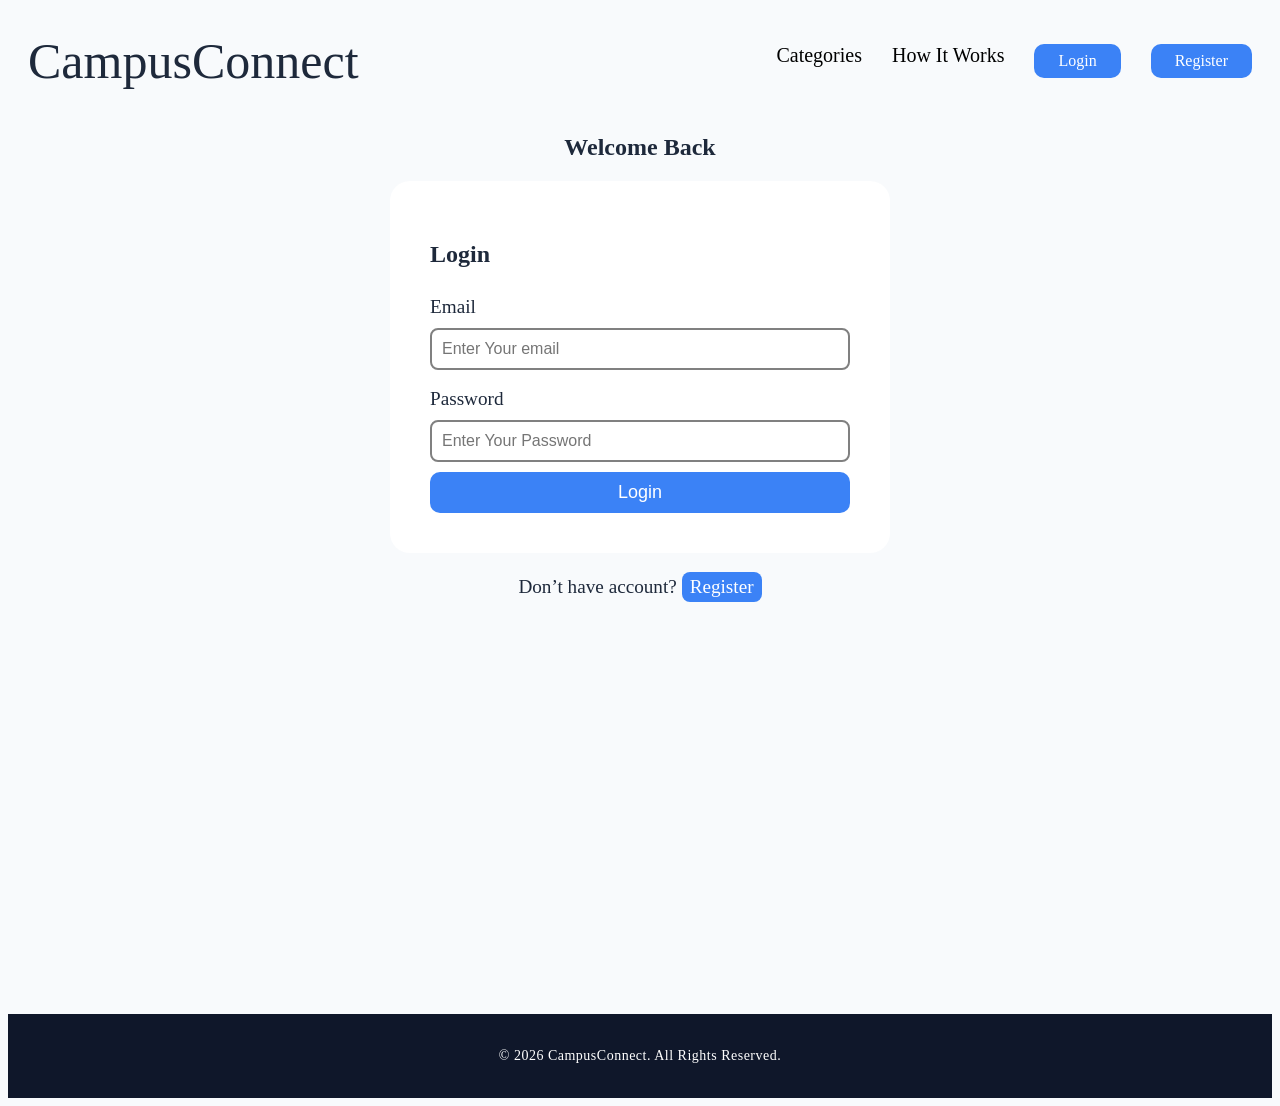
==== commit 6cad126b: "Secure implementation of Django backend with full database migrations" ====
--- a/admin.html
+++ b/admin.html
@@ -1,3 +1,4 @@
+<!-- admin.html -->
 <!DOCTYPE html>
 <html lang="en">
 <head>
@@ -8,13 +9,16 @@
 </head>
 <body class="admin-page">
 
+    <!-- Toast Notification Engine -->
+    <div id="toast-container"></div>
+
     <nav class="navbar admin-navbar">
         <div class="logo">
             CampusConnect <span class="admin-badge">Admin</span>
         </div>
-        <!-- <ul class="nav-links">
-            <li><a href="index.html#home" class="register-btn">User View</a></li>
-        </ul> -->
+        <ul class="nav-links">
+            <li><a href="index.html#home" class="register-btn" style="background-color: #64748b !important;">Exit to User View</a></li>
+        </ul>
     </nav>
 
     <main class="admin-container">
@@ -34,7 +38,7 @@
             </div>
         </section>
 
-        <section id="edit-section" class="card admin-edit-card hidden" style="margin-bottom: 40px;">
+        <section id="edit-section" class="card admin-edit-card hidden" style="margin-bottom: 40px; max-width: 100%;">
             <h2>Edit Campus Request</h2>
             <form id="edit-form" class="fields">
                 <input type="hidden" id="edit-id">
@@ -43,7 +47,7 @@
                 <input type="text" id="edit-title" required placeholder="Enter request title">
                 
                 <label for="edit-description">Description</label>
-                <textarea id="edit-description" required placeholder="Describe what you want"></textarea>
+                <textarea id="edit-description" required placeholder="Describe what you want" style="height: 100px; resize: vertical;"></textarea>
                 
                 <label for="edit-category">Category</label>
                 <select id="edit-category">
@@ -88,7 +92,7 @@
                             <th>Title</th>
                             <th>Category</th>
                             <th>Budget</th>
-                            <th>Deadline</th> <!-- Task 1: Added Column Header -->
+                            <th>Deadline</th>
                             <th>Status</th>
                             <th>Actions</th>
                         </tr>
@@ -99,14 +103,14 @@
             </div>
         </section>
 
-        <!-- 2. MANAGE VERIFIED PROVIDERS (Relocated Add Button Control & Form to Top) -->
+        <!-- 2. MANAGE VERIFIED PROVIDERS -->
         <section class="admin-table-section" style="margin-top: 40px;">
-            <div class="table-header-flex" style="display: flex; justify-content: space-between; align-items: center; margin-bottom: 20px;">
+            <div style="display: flex; justify-content: space-between; align-items: center; margin-bottom: 20px;">
                 <h2>Manage Verified Providers</h2>
-                <button id="toggle-provider-btn" class="add-provider-trigger-btn" style="margin-bottom: 0;">+ Add Verified Provider</button>
+                <button id="toggle-provider-btn" class="add-provider-trigger-btn">+ Add Verified Provider</button>
             </div>
 
-            <section id="provider-form-container" class="card admin-edit-card hidden" style="margin-bottom: 40px; border: 1px solid #cbd5e1; box-shadow: none;">
+            <section id="provider-form-container" class="card admin-edit-card hidden" style="margin-bottom: 40px; border: 1px solid #cbd5e1; box-shadow: none; max-width: 100%;">
                 <h2>Add New Verified Campus Provider</h2>
                 <form id="provider-form" class="fields">
                     <label for="provider-name">Provider Full Name</label>
@@ -126,7 +130,7 @@
                     </select>
 
                     <label for="provider-avail">Availability & Short Description</label>
-                    <textarea id="provider-avail" required placeholder="Describe availability (e.g. 'Available Mon-Wed 10 AM - 4 PM')"></textarea>
+                    <textarea id="provider-avail" required placeholder="Describe availability (e.g. 'Available Mon-Wed 10 AM - 4 PM')" style="height: 80px; resize: vertical;"></textarea>
 
                     <div class="form-actions">
                         <button type="submit" class="save-btn">Add Provider</button>
@@ -166,7 +170,7 @@
                     <thead>
                         <tr>
                             <th>Request Title</th>
-                            <th>Helper (Provider)</th>
+                            <th>Helper</th>
                             <th>Client</th>
                             <th>Message</th>
                             <th>Status</th>
